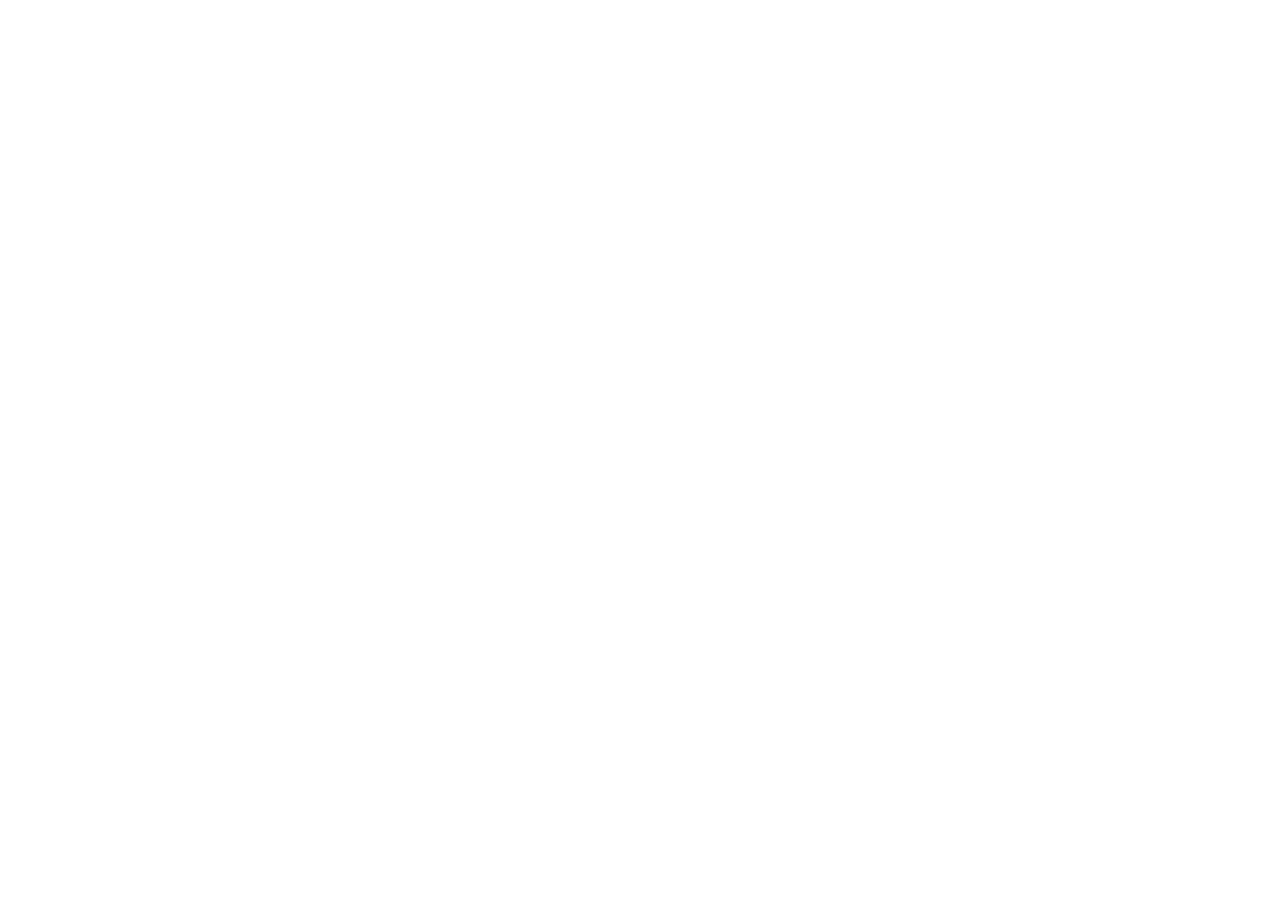
==== index.html @ 143b19f0 "se crea nuevo repositorio html" ====
<!DOCTYPE html>
<html lang="en">
<head>
    <meta charset="UTF-8">
    <meta name="viewport" content="width=device-width, initial-scale=1.0">
    <title>proyectointroduccion1</title>
</head>
<body>
    <head>


    </head>
    <main>

    </main>
    <footer>

    
    </footer>
    
</body>
</html>
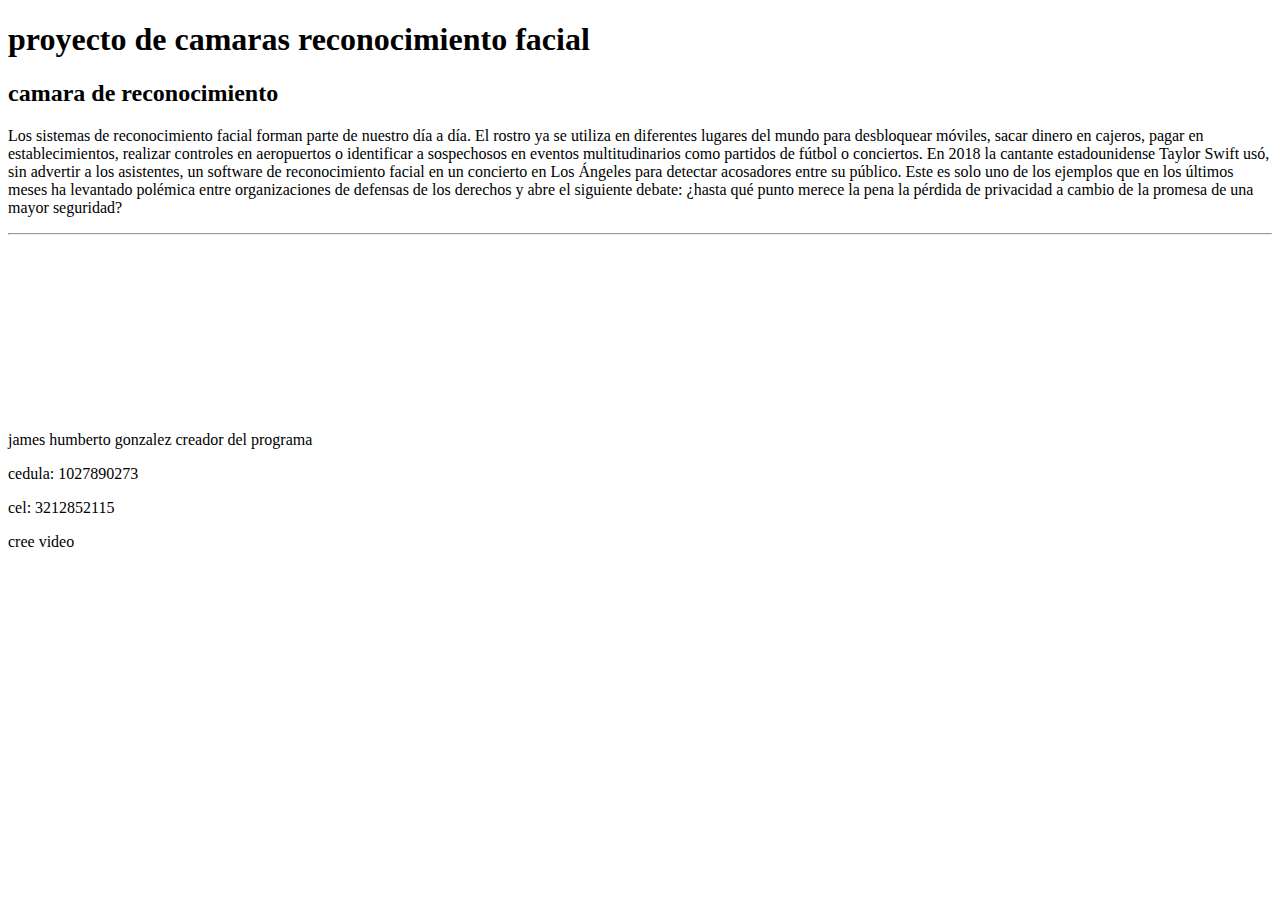
==== commit 44542526: "index actualizado" ====
--- a/index.html
+++ b/index.html
@@ -3,19 +3,38 @@
 <head>
     <meta charset="UTF-8">
     <meta name="viewport" content="width=device-width, initial-scale=1.0">
-    <title>proyectointroduccion1</title>
+    <title>proyectotarea1</title>
 </head>
+
 <body>
-    <head>
+    <header>
+        <h1>proyecto de camaras reconocimiento facial </h1>
+    
+    </header>
+    <main>
+        <section>
+            <h2>camara de reconocimiento</h2>
+            <p>Los sistemas de reconocimiento facial forman parte de nuestro día a día. El rostro ya se utiliza en diferentes lugares del mundo para desbloquear móviles, sacar dinero en cajeros, pagar en establecimientos, realizar controles en aeropuertos o identificar a sospechosos en eventos multitudinarios como partidos de fútbol o conciertos. En 2018 la cantante estadounidense Taylor Swift usó, sin advertir a los asistentes, un software de reconocimiento facial en un concierto en Los Ángeles para detectar acosadores entre su público. Este es solo uno de los ejemplos que en los últimos meses ha levantado polémica entre organizaciones de defensas de los derechos y abre el siguiente debate: ¿hasta qué punto merece la pena la pérdida de privacidad a cambio de la promesa de una mayor seguridad?</p>
+
+        </section>
+        <hr>
+        <section>
+        <img src="https://www.serban.es/wp-content/uploads/2018/07/reconocimiento-facial-biometrico-1-1000x500.jpg" alt="">
+        <img src="https://img.blogs.es/anexom/wp-content/uploads/2018/09/Apps-de-reconocimiento-facial-1.jpg" alt="">
+        </section>
+        <section>
+            <video src="img/y2mate.com - ¿Cómo funciona el reconocimiento facial__AAnbMvXW9iQ_360p.mp4"></video>
+        </section>
+        
 
 
-    </head>
-    <main>
-
     </main>
-    <footer>
-
-    
+    <footer> 
+        <p>james humberto gonzalez creador del programa</p>
+        <p>cedula: 1027890273</p>
+        <p>cel: 3212852115</p>
+        <p>cree video</p>
+        
     </footer>
     
 </body>
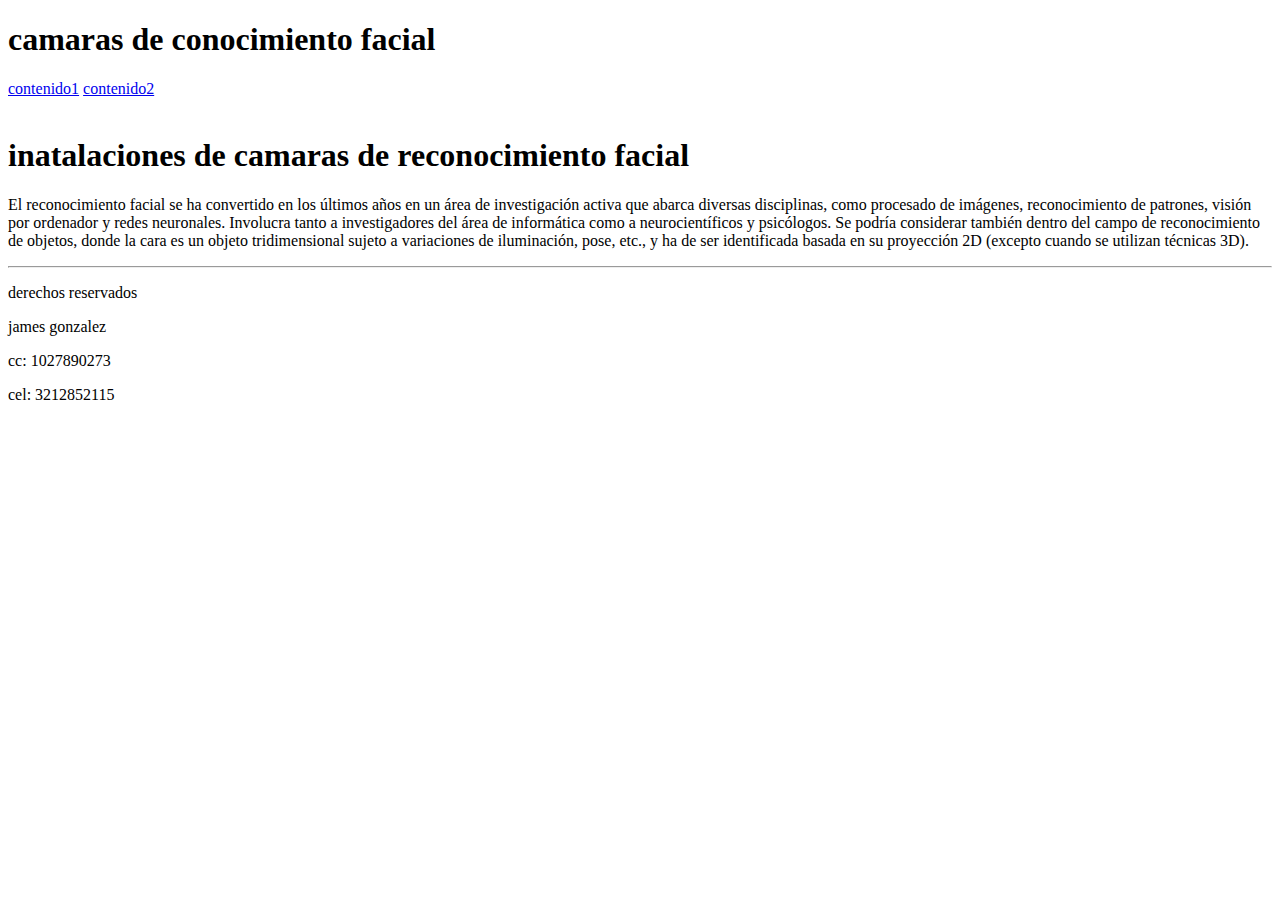
==== commit 8b618936: "se crea nuevo repositorio con etiquetas semanticas, imagen texto" ====
--- a/index.html
+++ b/index.html
@@ -2,39 +2,39 @@
 <html lang="en">
 <head>
     <meta charset="UTF-8">
-    <meta name="viewport" content="width=device-width, initial-scale=1.0">
-    <title>proyectotarea1</title>
+    <meta name="viewport" content="width=, initial-scale=1.0">
+    <title>proyectointroduccion1</title>
+    <link rel="stylesheet" href="estilos.css">
 </head>
-
 <body>
     <header>
-        <h1>proyecto de camaras reconocimiento facial </h1>
-    
-    </header>
-    <main>
-        <section>
-            <h2>camara de reconocimiento</h2>
-            <p>Los sistemas de reconocimiento facial forman parte de nuestro día a día. El rostro ya se utiliza en diferentes lugares del mundo para desbloquear móviles, sacar dinero en cajeros, pagar en establecimientos, realizar controles en aeropuertos o identificar a sospechosos en eventos multitudinarios como partidos de fútbol o conciertos. En 2018 la cantante estadounidense Taylor Swift usó, sin advertir a los asistentes, un software de reconocimiento facial en un concierto en Los Ángeles para detectar acosadores entre su público. Este es solo uno de los ejemplos que en los últimos meses ha levantado polémica entre organizaciones de defensas de los derechos y abre el siguiente debate: ¿hasta qué punto merece la pena la pérdida de privacidad a cambio de la promesa de una mayor seguridad?</p>
-
-        </section>
-        <hr>
-        <section>
-        <img src="https://www.serban.es/wp-content/uploads/2018/07/reconocimiento-facial-biometrico-1-1000x500.jpg" alt="">
-        <img src="https://img.blogs.es/anexom/wp-content/uploads/2018/09/Apps-de-reconocimiento-facial-1.jpg" alt="">
-        </section>
-        <section>
-            <video src="img/y2mate.com - ¿Cómo funciona el reconocimiento facial__AAnbMvXW9iQ_360p.mp4"></video>
-        </section>
-        
+        <h1 class="colornegro">camaras de conocimiento facial</h1>
+        <nav>
+            <a href="pagina1.html">contenido1</a> <a href="pagina1.html">contenido2</a>
+        </nav>
+        <main>
+           
+            <section> 
+                <img src="img/reconocimiento-facial-biometrico-1-70x300.jpg" alt="">
+                
+            </section>
+            <section>
+                <h1>inatalaciones de camaras de reconocimiento facial</h1>
+                
+                <p>El reconocimiento facial se ha convertido en los últimos años en un área de investigación activa que abarca diversas disciplinas, como procesado de imágenes, reconocimiento de patrones, visión por ordenador y redes neuronales. Involucra tanto a investigadores del área de informática como a neurocientíficos y psicólogos. Se podría considerar también dentro del campo de reconocimiento de objetos, donde la cara es un objeto tridimensional sujeto a variaciones de iluminación, pose, etc., y ha de ser identificada basada en su proyección 2D (excepto cuando se utilizan técnicas 3D).</p>
+                <hr>
+            </section>
+          
 
 
-    </main>
-    <footer> 
-        <p>james humberto gonzalez creador del programa</p>
-        <p>cedula: 1027890273</p>
+        </main>
+    </header>
+    <footer>
+        <p>derechos reservados</p>
+        <p>james gonzalez</p>
+        <p>cc: 1027890273</p>
         <p>cel: 3212852115</p>
-        <p>cree video</p>
-        
+
     </footer>
     
 </body>
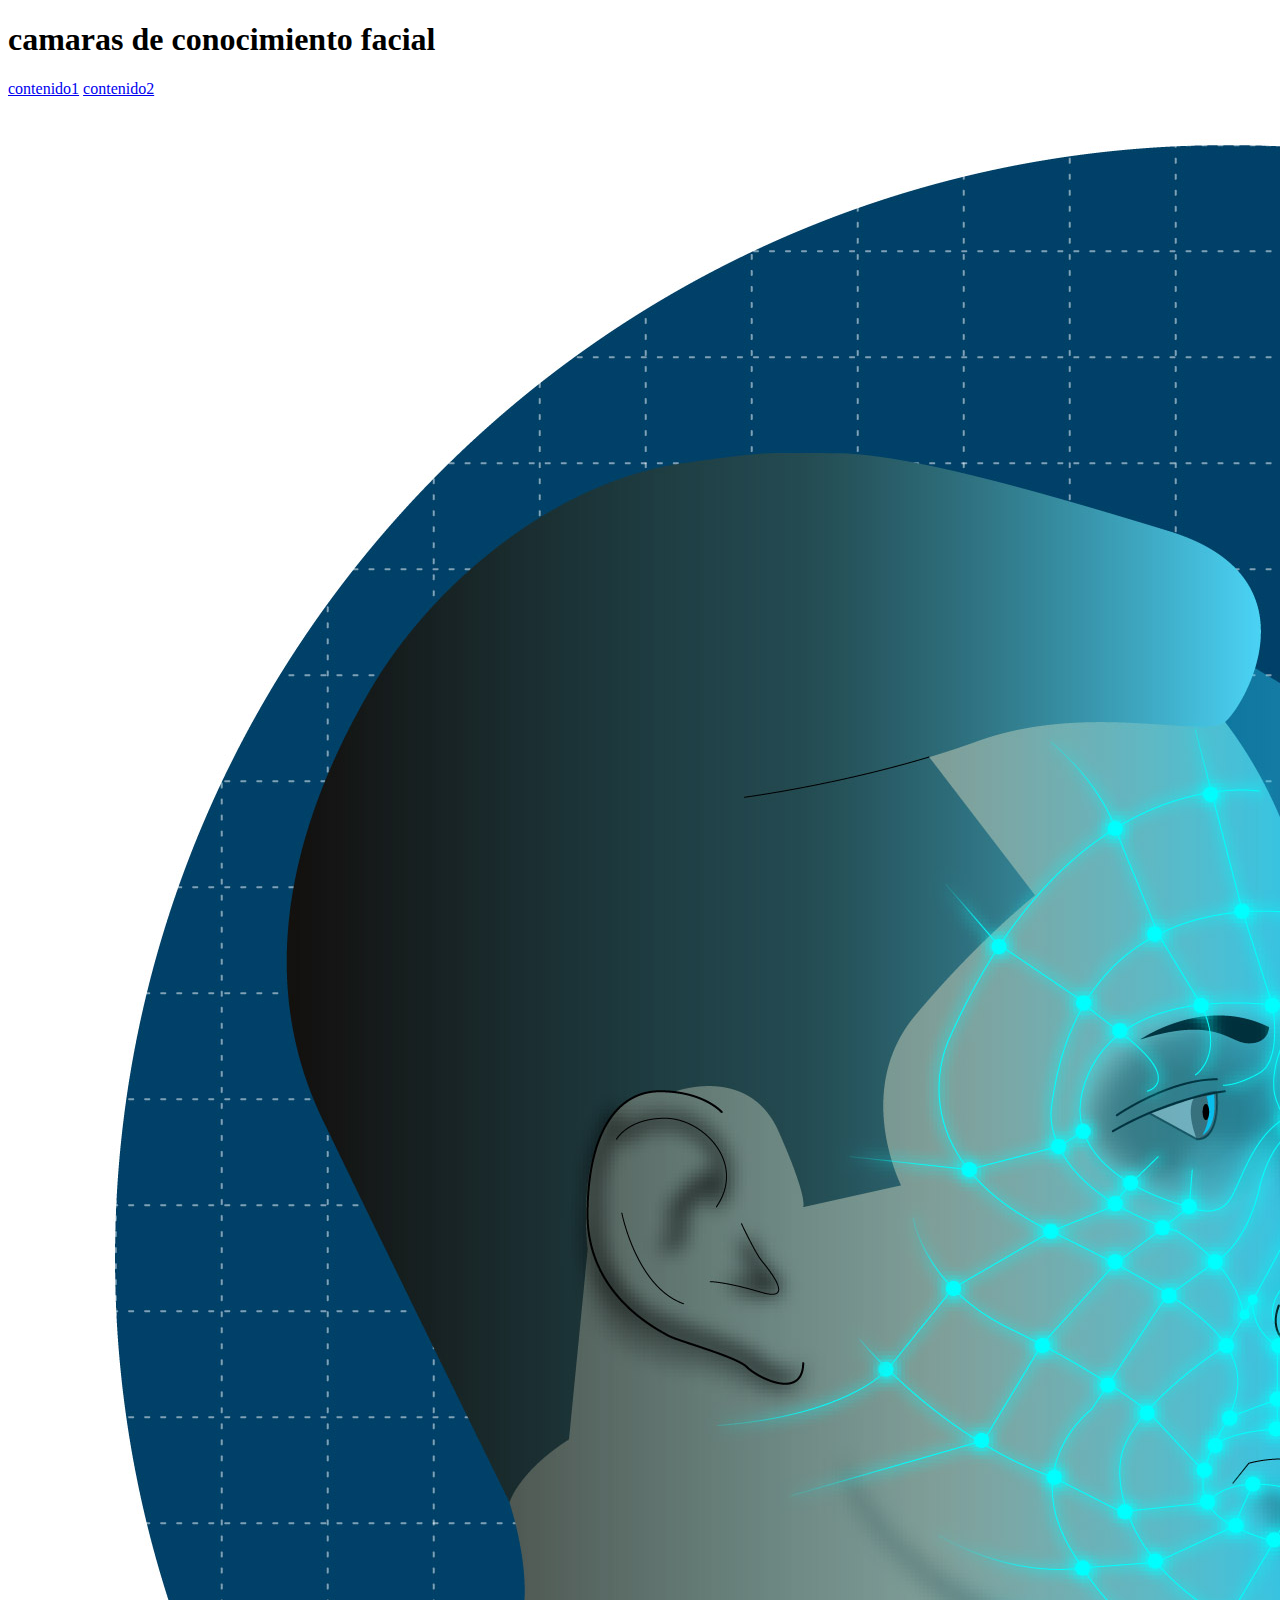
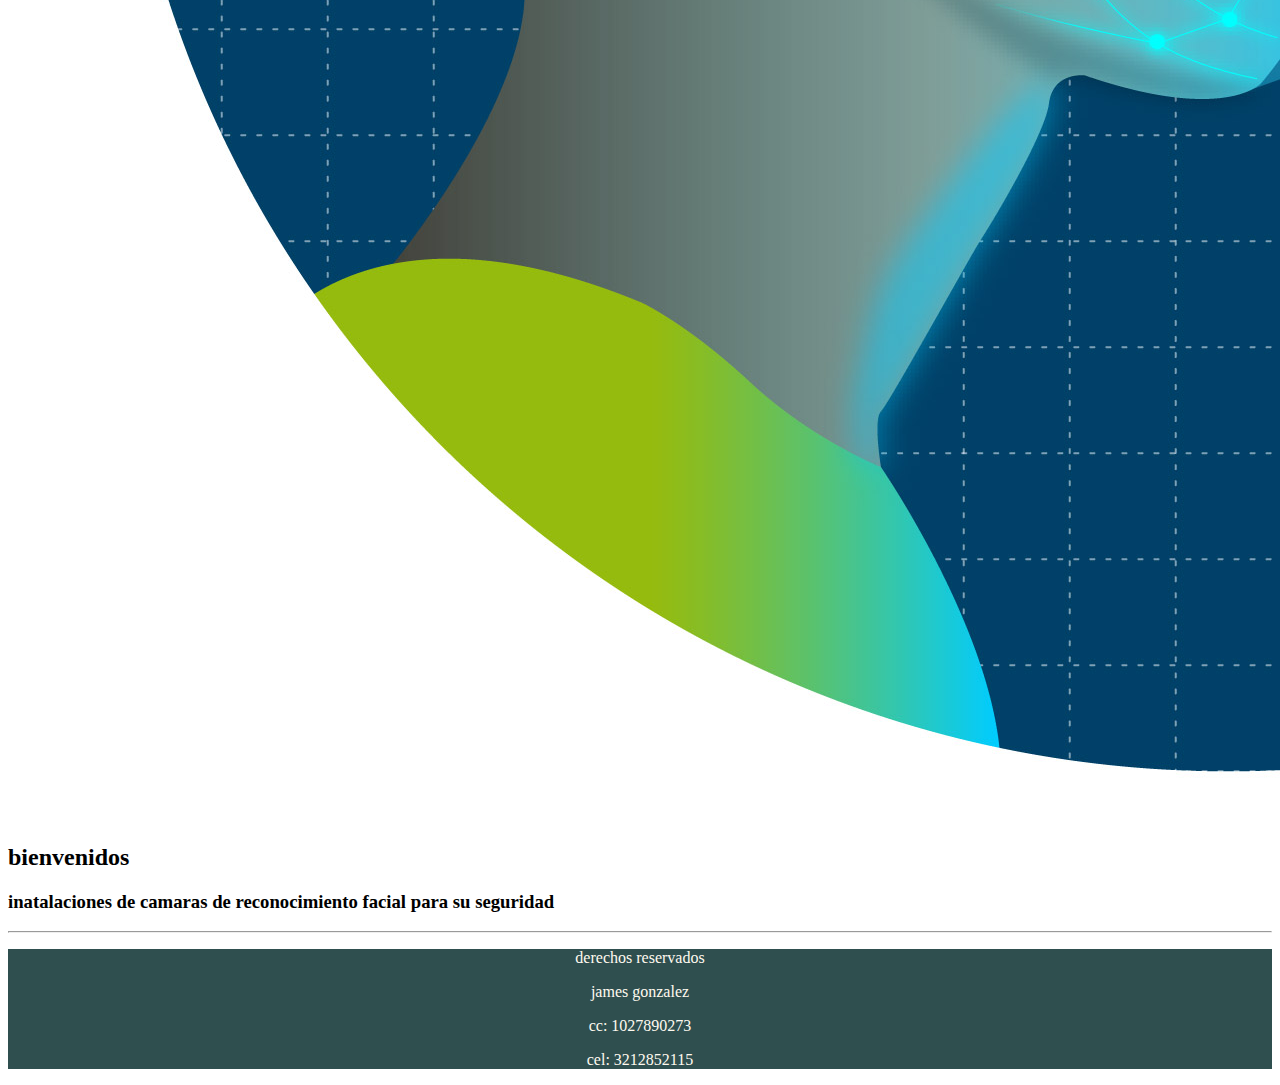
==== commit 3e3bdbd6: "se crea pagina html2 , imagen, y diceño css" ====
--- a/index.html
+++ b/index.html
@@ -6,22 +6,21 @@
     <title>proyectointroduccion1</title>
     <link rel="stylesheet" href="estilos.css">
 </head>
-<body>
+<body class="fondo pricipla">
     <header>
         <h1 class="colornegro">camaras de conocimiento facial</h1>
         <nav>
-            <a href="pagina1.html">contenido1</a> <a href="pagina1.html">contenido2</a>
+            <a href="pagina1.html">contenido1</a> <a href="pagina2.html">contenido2</a>
         </nav>
         <main>
            
-            <section> 
-                <img src="img/reconocimiento-facial-biometrico-1-70x300.jpg" alt="">
-                
+            
+            <section>
+                <img src="img/Reconocimiento-facial.jpg" alt="imagen1">
             </section>
             <section>
-                <h1>inatalaciones de camaras de reconocimiento facial</h1>
-                
-                <p>El reconocimiento facial se ha convertido en los últimos años en un área de investigación activa que abarca diversas disciplinas, como procesado de imágenes, reconocimiento de patrones, visión por ordenador y redes neuronales. Involucra tanto a investigadores del área de informática como a neurocientíficos y psicólogos. Se podría considerar también dentro del campo de reconocimiento de objetos, donde la cara es un objeto tridimensional sujeto a variaciones de iluminación, pose, etc., y ha de ser identificada basada en su proyección 2D (excepto cuando se utilizan técnicas 3D).</p>
+                <h2 class="aumentar">bienvenidos</h2>
+                <h3>inatalaciones de camaras de reconocimiento facial para su seguridad</h3>
                 <hr>
             </section>
           
@@ -29,11 +28,14 @@
 
         </main>
     </header>
-    <footer>
-        <p>derechos reservados</p>
-        <p>james gonzalez</p>
-        <p>cc: 1027890273</p>
-        <p>cel: 3212852115</p>
+        <footer class="alinear">
+    <footer class="colorgris">
+        <p class="letrasblancas" >derechos reservados</p>
+        <p class="letrasblancas">james gonzalez</p>
+        <p class="letrasblancas">cc: 1027890273</p>
+        <p class="letrasblancas">cel: 3212852115</p>
+    </footer>
+
 
     </footer>
     
--- a/estilos.css
+++ b/estilos.css
@@ -0,0 +1,27 @@
+.colornegro{
+   color: black;
+}
+.imagenfondo{
+    background-image: url(img/Reconocimiento-facial.jpg);
+    background-attachment: fixed;
+     height: 200px;
+}
+ .colorgris{
+     background-color: darkslategray;
+ }
+.letrasblancas{
+    color: floralwhite;
+}
+.alinear{
+text-align: center;
+}
+.aumentar{
+     em:1.2em;
+}
+
+.verdecito{
+ font-weight:bold;
+}
+.verdecito{
+    color: green;
+}
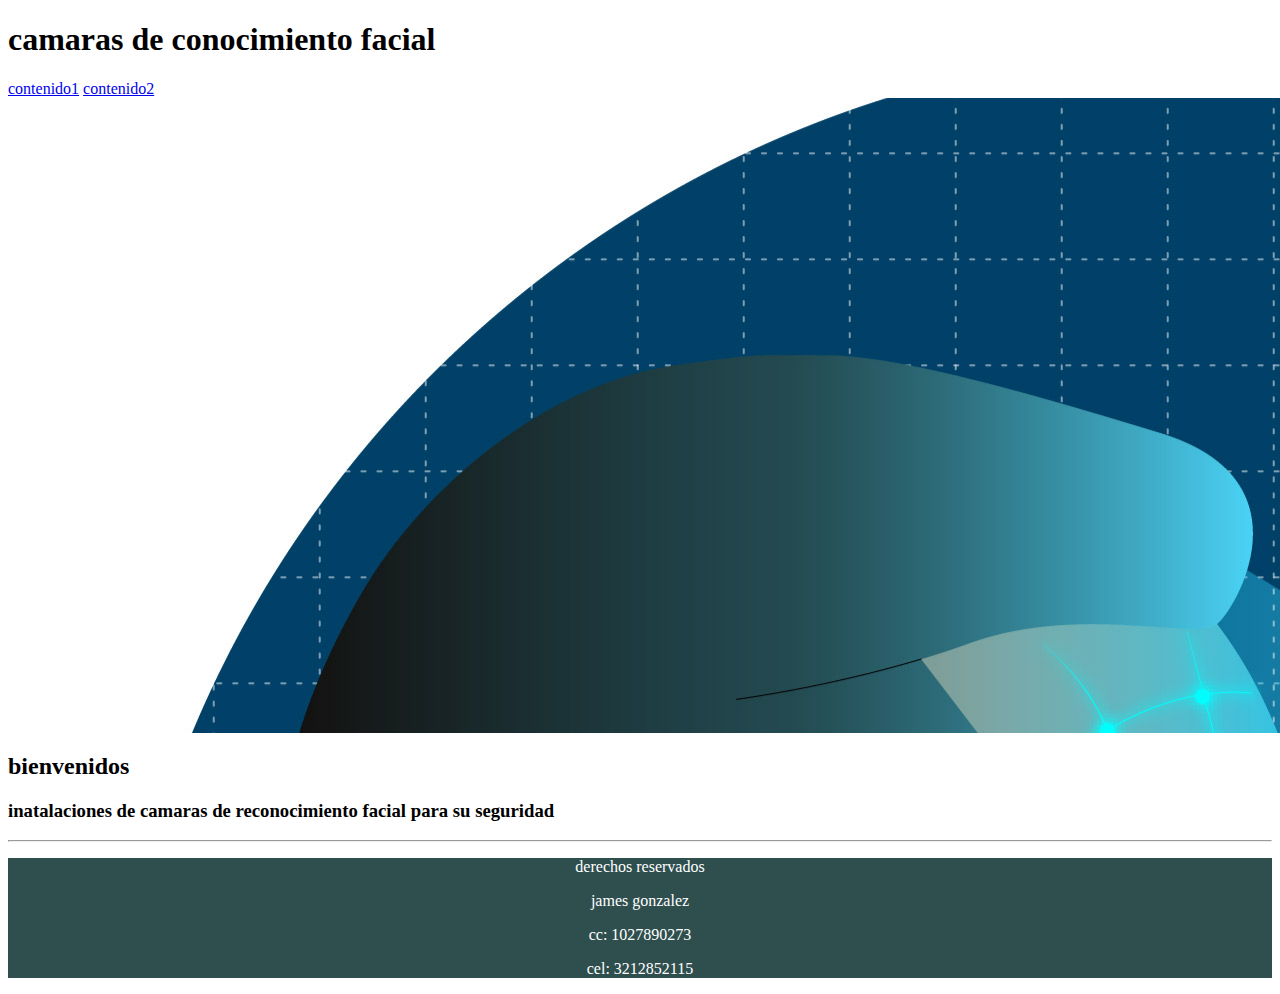
==== commit 351103b7: "se crea estilos, imagenes, index , pagina 1 y pagina2" ====
--- a/index.html
+++ b/index.html
@@ -4,9 +4,9 @@
     <meta charset="UTF-8">
     <meta name="viewport" content="width=, initial-scale=1.0">
     <title>proyectointroduccion1</title>
-    <link rel="stylesheet" href="estilos.css">
+     <link rel="stylesheet" href="estilos.css">
 </head>
-<body class="fondo pricipla">
+<body >
     <header>
         <h1 class="colornegro">camaras de conocimiento facial</h1>
         <nav>
@@ -15,8 +15,8 @@
         <main>
            
             
-            <section>
-                <img src="img/Reconocimiento-facial.jpg" alt="imagen1">
+            <section class="imagenfondo"> 
+                
             </section>
             <section>
                 <h2 class="aumentar">bienvenidos</h2>
@@ -28,14 +28,12 @@
 
         </main>
     </header>
-        <footer class="alinear">
+       
     <footer class="colorgris">
-        <p class="letrasblancas" >derechos reservados</p>
-        <p class="letrasblancas">james gonzalez</p>
-        <p class="letrasblancas">cc: 1027890273</p>
-        <p class="letrasblancas">cel: 3212852115</p>
-    </footer>
-
+        <p>derechos reservados</p>
+        <p >james gonzalez</p>
+        <p >cc: 1027890273</p>
+        <p>cel: 3212852115</p>
 
     </footer>
     
--- a/estilos.css
+++ b/estilos.css
@@ -4,20 +4,25 @@
 .imagenfondo{
     background-image: url(img/Reconocimiento-facial.jpg);
     background-attachment: fixed;
-     height: 200px;
+     height: 635px;
+     width: 1900px;
 }
  .colorgris{
      background-color: darkslategray;
- }
-.letrasblancas{
-    color: floralwhite;
-}
-.alinear{
-text-align: center;
-}
-.aumentar{
-     em:1.2em;
-}
+     text-align: center;
+     color:white;
+    }
+    .imagen2{
+        background-image: url(img/descarga.jpg);
+        background-attachment: fixed;
+         height: 635px;
+         width: 1900px;
+
+    }
+
+
+
+
 
 .verdecito{
  font-weight:bold;
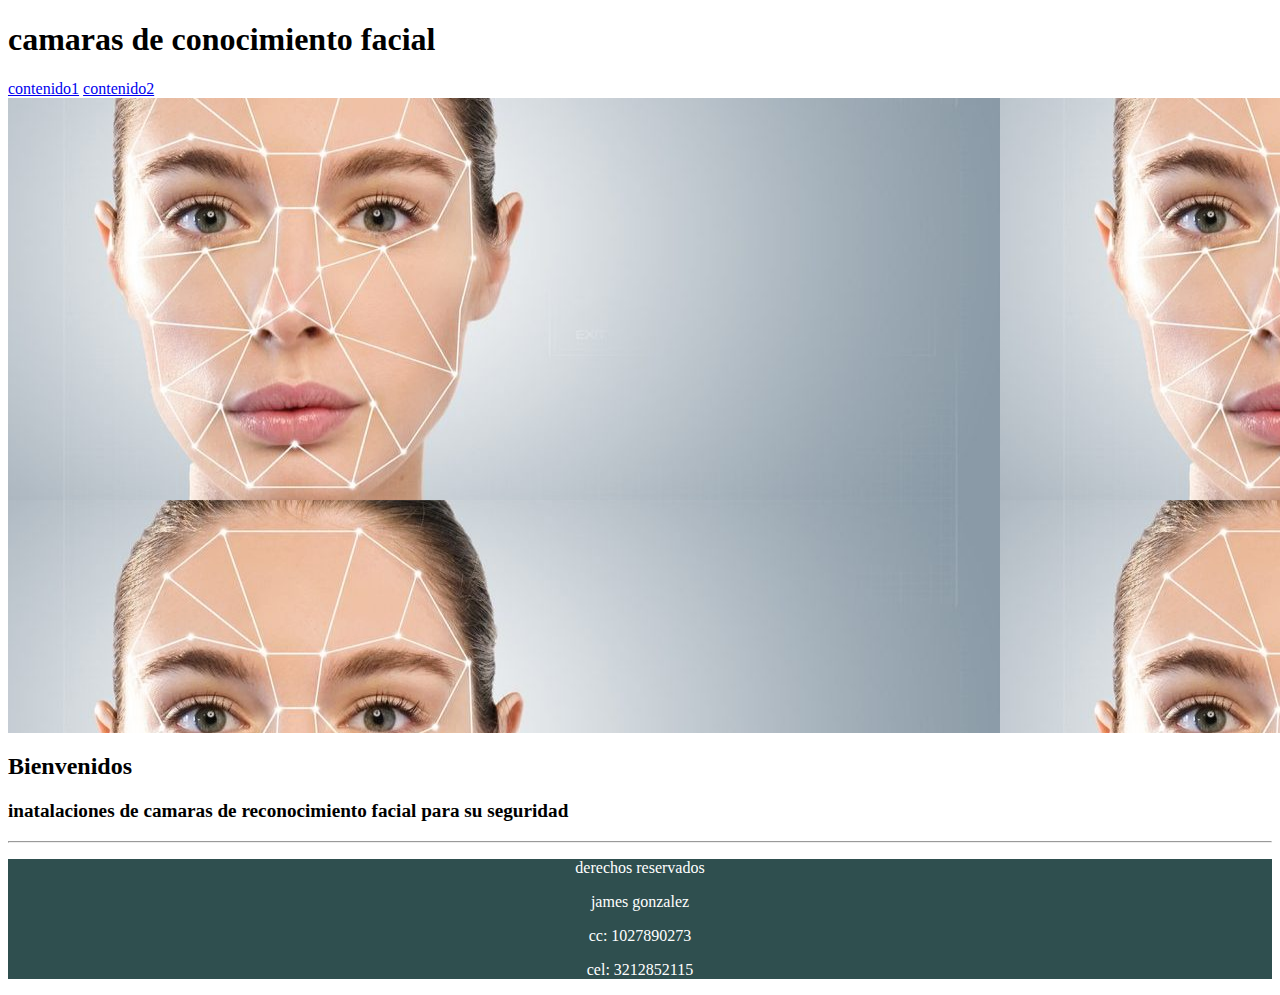
==== commit c9882e47: "se crean cabios y arreglos en paginas de html index , estilos css, pagina1 y pagina2" ====
--- a/index.html
+++ b/index.html
@@ -19,8 +19,8 @@
                 
             </section>
             <section>
-                <h2 class="aumentar">bienvenidos</h2>
-                <h3>inatalaciones de camaras de reconocimiento facial para su seguridad</h3>
+                <h2 class="justificado">Bienvenidos</h2>
+                <h3 class="tamañotexto">inatalaciones de camaras de reconocimiento facial para su seguridad</h3>
                 <hr>
             </section>
           
--- a/estilos.css
+++ b/estilos.css
@@ -2,7 +2,7 @@
    color: black;
 }
 .imagenfondo{
-    background-image: url(img/Reconocimiento-facial.jpg);
+    background-image: url(img/reconocimiento-facial-biometrico-1-70x300.jpg);
     background-attachment: fixed;
      height: 635px;
      width: 1900px;
@@ -15,8 +15,8 @@
     .imagen2{
         background-image: url(img/descarga.jpg);
         background-attachment: fixed;
-         height: 635px;
-         width: 1900px;
+         height: 500px;
+         width: 1700px;
 
     }
 
@@ -24,9 +24,37 @@
 
 
 
-.verdecito{
- font-weight:bold;
+.verdejustificafo{
+    font-weight:bold;
+    color: greenyellow;
+
 }
-.verdecito{
-    color: green;
+.verde{
+    font-style: italic;
+    color:green;
 }
+
+.justificado{
+    font-weight:bold;
+    
+
+
+}
+.tamañotexto{
+font-size: 1.2em;
+
+
+}
+.azuljustificado{
+    font-weight:bold;
+    color: blue;
+}
+
+.colorazulisquierda{
+    color: blue;
+    font-style: italic;
+    text-align: left;
+
+
+
+}